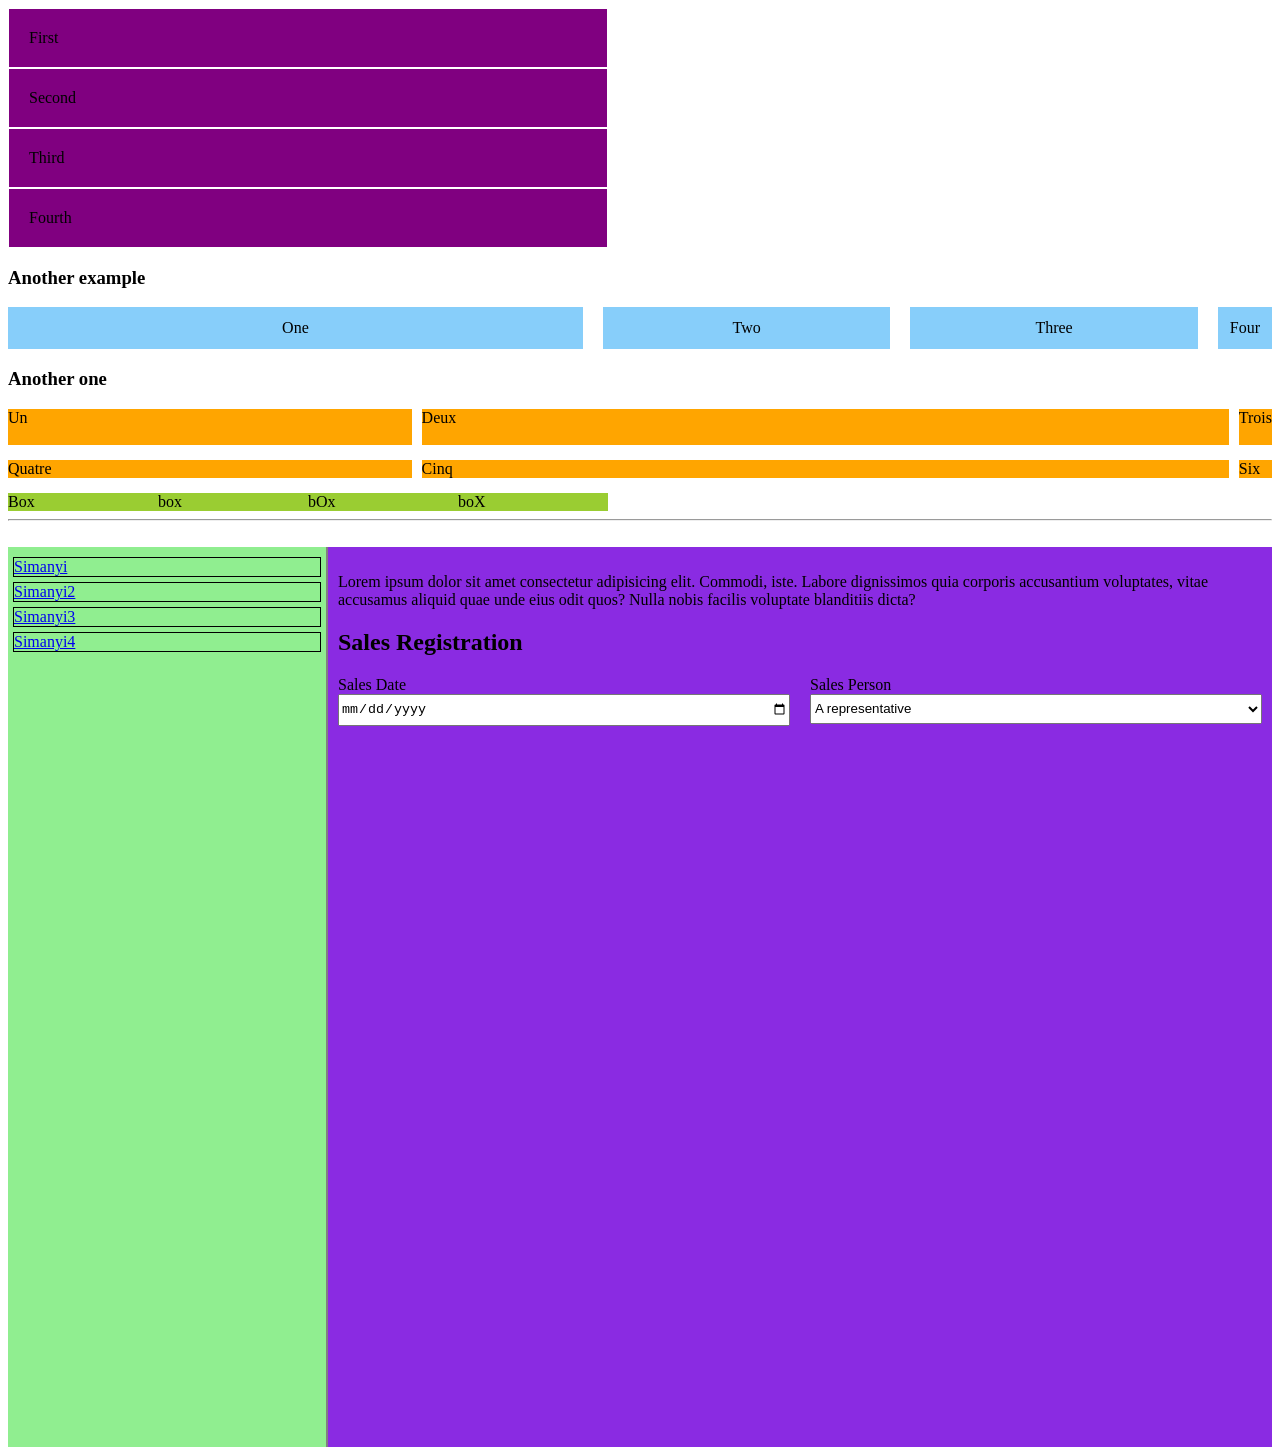
==== .vscode/grid.html @ a255fa0b "grid css and html" ====
<!doctype html>
<html lang="en">
  <head>
    <meta charset="UTF-8" />
    <meta name="viewport" content="width=device-width, initial-scale=1.0" />
    <title>Grid</title>
    <link rel="stylesheet" href="./grid.css" />
  </head>
  <body>
    <div class="grid-container">
      <div class="box">First</div>
      <div class="box">Second</div>
      <div class="box">Third</div>
      <div class="box">Fourth</div>
    </div>
    <h3>Another example</h3>
    <div class="grid-containers">
      <div class="box1">One</div>
      <div class="box1">Two</div>
      <div class="box1">Three</div>
      <div class="box1">Four</div>
    </div>
    <!-- next -->
    <h3>Another one</h3>
    <div class="grid-containerss">
      <div class="box2">Un</div>
      <div class="box2">Deux</div>
      <div class="box2">Trois</div>
      <div class="box2">Quatre</div>
      <div class="box2">Cinq</div>
      <div class="box2">Six</div>
    </div>

    <!-- next -->
    <div class="flex-container">
      <div class="box3">Box</div>
      <div class="box3">box</div>
      <div class="box3">bOx</div>
      <div class="box3">boX</div>
    </div>
    <hr />
    <br />

    <!-- week two sales registration -->
    <main>
      <div class="sales-container">
        <div class="sidebar">
          <div><a href="index3.html">Simanyi</a></div>
          <div><a href="../exercise.html">Simanyi2</a></div>
          <div><a href="../Products.html">Simanyi3</a></div>
          <div><a href="../index.html">Simanyi4</a></div>
        </div>
        <div class="content">
          <p>
            Lorem ipsum dolor sit amet consectetur adipisicing elit. Commodi,
            iste. Labore dignissimos quia corporis accusantium voluptates, vitae
            accusamus aliquid quae unde eius odit quos? Nulla nobis facilis
            voluptate blanditiis dicta?
          </p>
          <form action="" method="get">
            <!-- section one -->
            <section>
              <h1>Sales Registration</h1>
              <div class="inputcontainer">
                <div class="inputsection">
                  <label for="salesdate">Sales Date</label>
                  <input type="date" id="salesdate" />
                </div>
                <div class="inputsection">
                  <label for="salesperson">Sales Person</label>
                  <select name="salespeople" id="salesperson">
                    <option value="">A representative</option>
                    <option value="1">Anitah Grace</option>
                    <option value="2">Majorie Said</option>
                  </select>
                </div>
              </div>
            </section>
          </form>
        </div>
      </div>
    </main>
  </body>
</html>
---- .vscode/grid.css ----
.grid-container {
  width: 600px;
  display: grid;
}
.box {
  background: purple;
  padding: 20px;
  margin: 1px;
}
.grid-containers {
  grid-template-columns: 2fr 1fr 1fr auto;
  display: grid;
  column-gap: 20px;
}
.box1 {
  background: lightskyblue;
  padding: 12px;
  text-align: center;
}
.grid-containerss {
  width: 100%;
  display: grid;
  grid-template-rows: 4fr 2fr auto;
  grid-template-columns: 1fr 2fr auto;
  column-gap: 10px;
  row-gap: 15px;
  justify-content: space-around;
}

.box2 {
  background: orange;
}
.flex-container {
  width: 600px;
  display: flex;
  background: yellowgreen;
  justify-content: space-around;
  /* align-items: center; */
}
.box3 {
  width: 100px;
  flex: 1;
}
/* week two sales registration */
main {
  margin: 0;
  padding: 0;
  /* background-color: lime; */
}
.sales-container {
  background-color: blueviolet;
  display: flex;
  height: 100vh;
  width: 100%;
}
.sidebar {
  background-color: lightgreen;
  border-right: 2px solid grey;
  padding: 5px;
  width: 20%;
  flex:1;
}
.sidebar div {
  border:1px solid black;
  margin-top: 5px;
}
.content {
  padding: 10px;
  /* border: 2px dashed rgb(253, 253, 253); */
  flex: 3;
}
.inputcontainer{
  display: flex;
  /* background: yellow; */
  column-gap: 20px;
}
.inputsection{
  display: flex;
  flex-direction: column;
  flex:1;
}
.inputsection input{
  height:28px;
}
.inputsection select{
  height:30px;
}
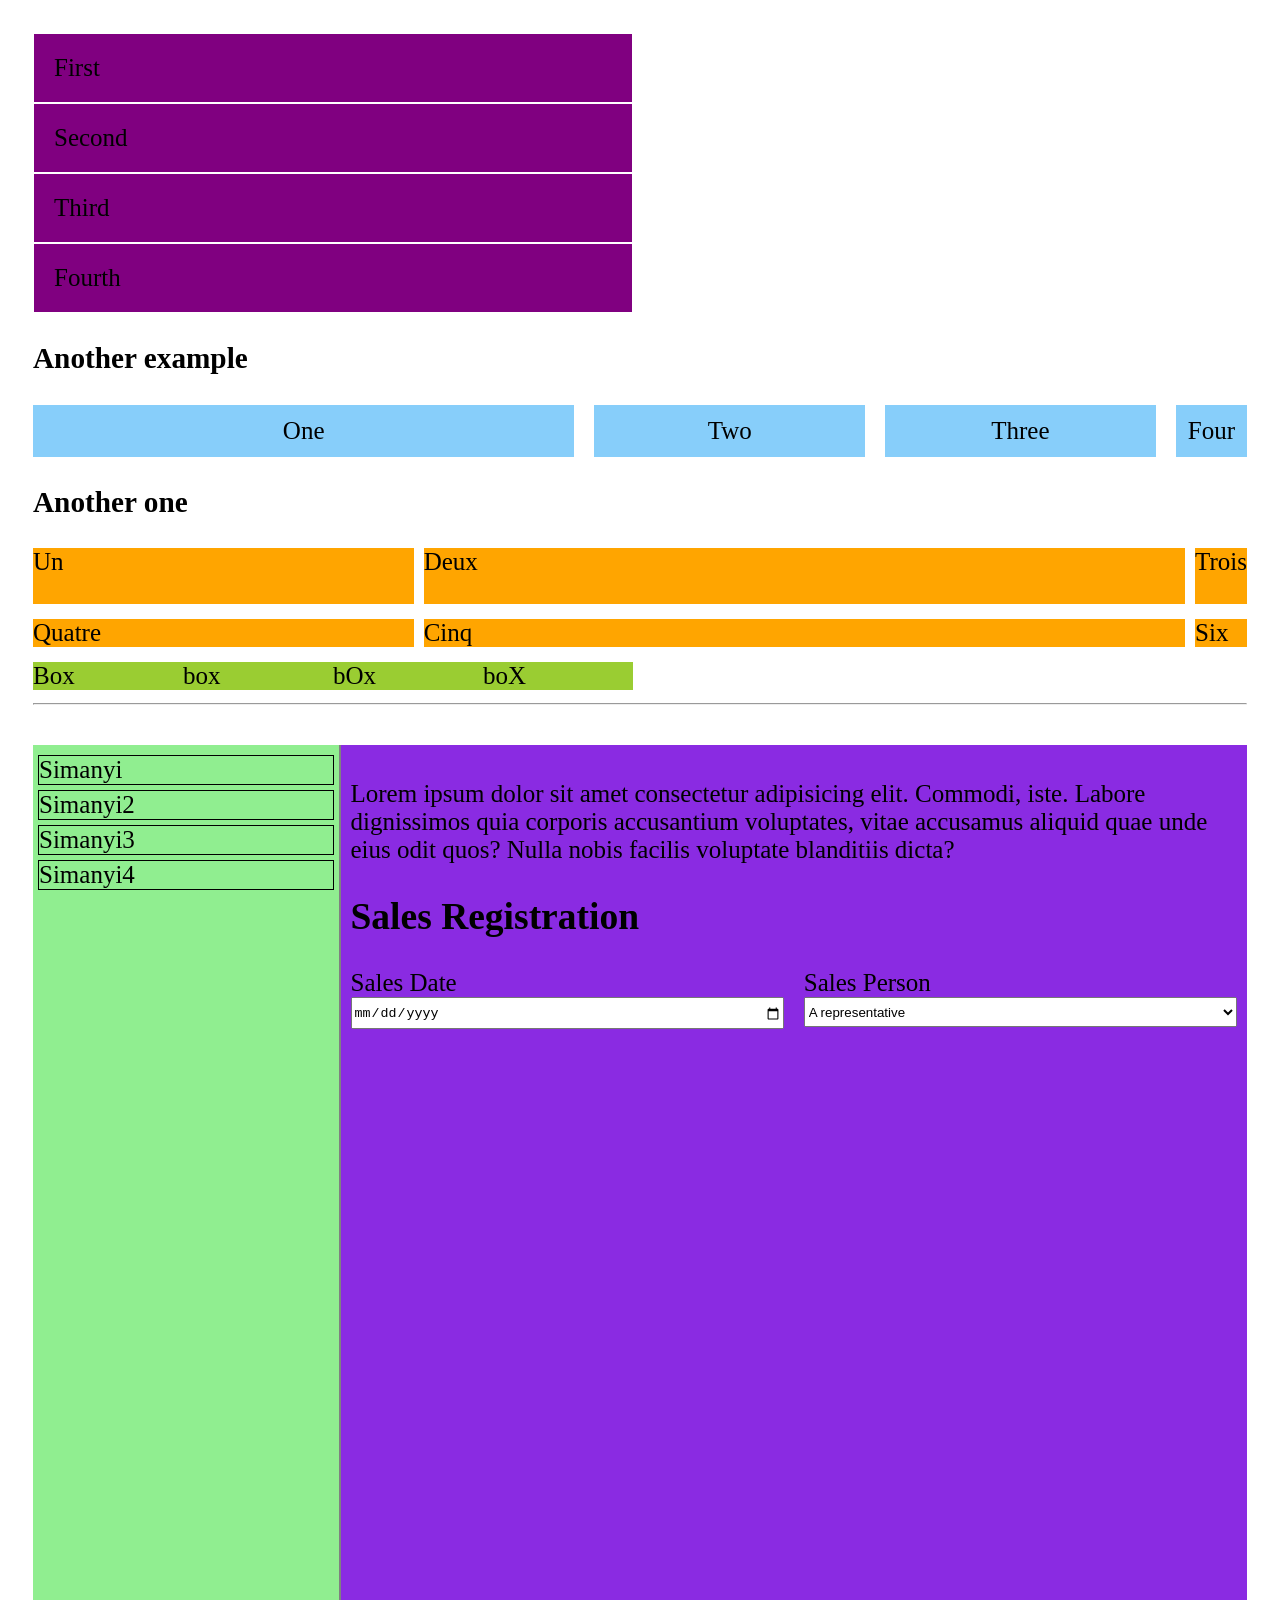
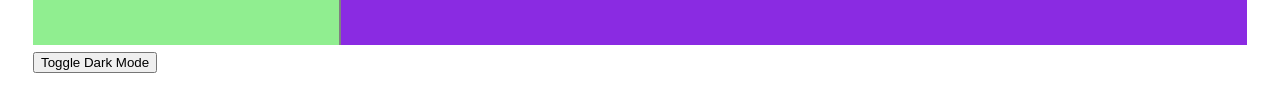
==== commit 5e78c215: "adjusted something in phonenumber new.html" ====
--- a/.vscode/grid.html
+++ b/.vscode/grid.html
@@ -80,5 +80,13 @@
         </div>
       </div>
     </main>
+    <button
+      onclick="myFunction()">Toggle Dark Mode</button>
+    </button>
+    <script>
+      function myFunction() {
+   var element = document.body;
+      element.classList.toggle("dark-mode");}
+    </script>
   </body>
 </html>
--- a/.vscode/grid.css
+++ b/.vscode/grid.css
@@ -64,6 +64,10 @@
   border:1px solid black;
   margin-top: 5px;
 }
+.sidebar div a{
+  color:black;
+  text-decoration: none;
+}
 .content {
   padding: 10px;
   /* border: 2px dashed rgb(253, 253, 253); */
@@ -85,3 +89,13 @@
 .inputsection select{
   height:30px;
 }
+body{
+  background-color: white;
+  color:black;
+  font-size: 25px;
+  padding: 25px;
+}
+.dark-mode{
+  background-color: black;
+  color:white;
+}
